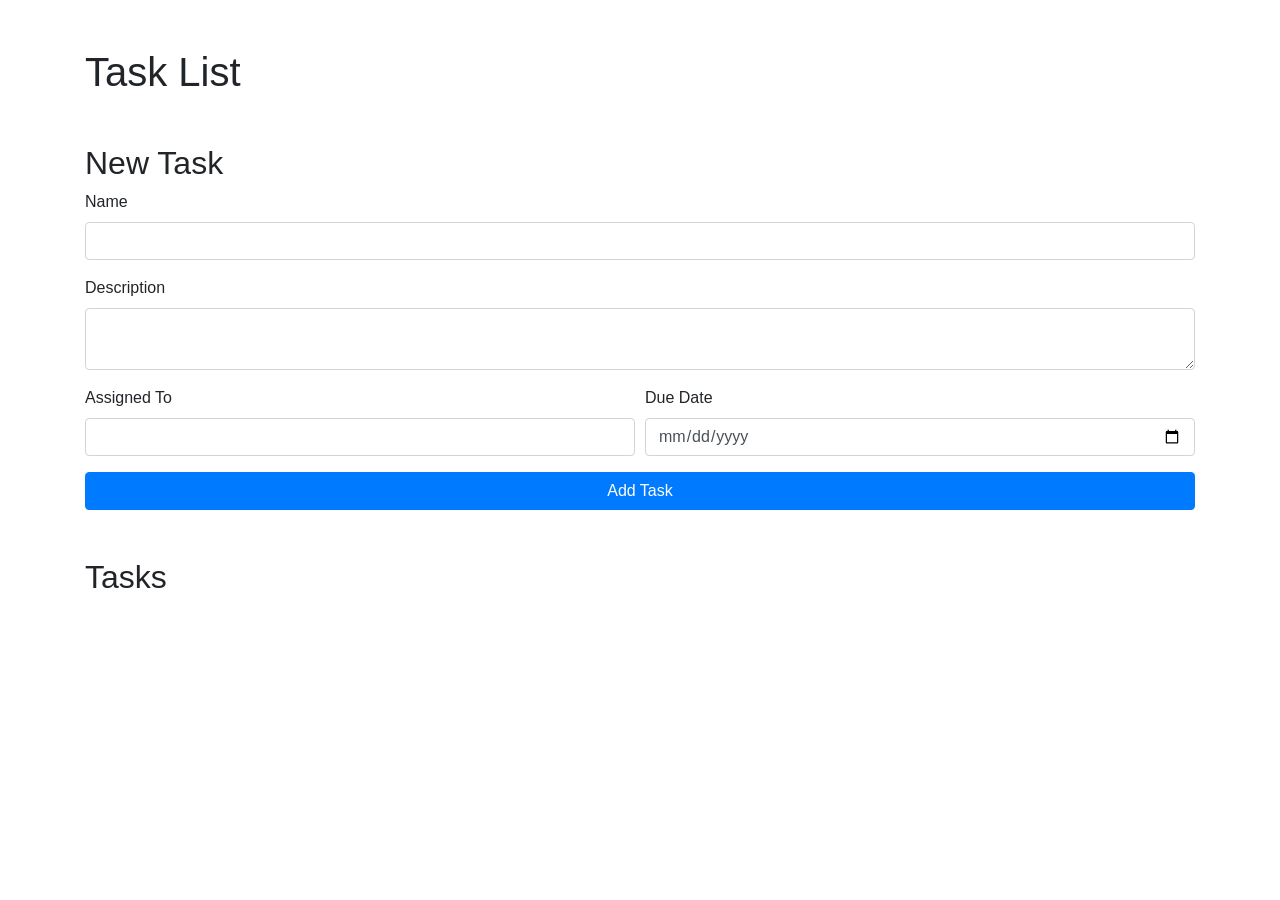
==== index.html @ 2e141441 "Create index.html" ====
<!DOCTYPE html>
<html lang="en">

<head>
    <!-- Required meta tags -->
    <meta charset="utf-8">
    <meta name="viewport" content="width=device-width, initial-scale=1, shrink-to-fit=no">

    <!-- Bootstrap CSS -->
    <link rel="stylesheet" href="https://stackpath.bootstrapcdn.com/bootstrap/4.5.2/css/bootstrap.min.css"
        integrity="sha384-JcKb8q3iqJ61gNV9KGb8thSsNjpSL0n8PARn9HuZOnIxN0hoP+VmmDGMN5t9UJ0Z" crossorigin="anonymous">

    <title>Task List</title>
</head>

<body>
    <div class="container">
        <h1 class="my-5">Task List</h1>
        <div class="row mb-5">
            <div class="col">
                <h2>New Task</h2>
                <form id="newTaskForm">
                    <div class="form-group">
                        <label for="newTaskNameInput">Name</label>
                        <input type="text" class="form-control" id="newTaskNameInput">
                    </div>
                    <div class="form-group">
                        <label for="newTaskDescription">Description</label>
                        <textarea type="text" class="form-control" id="newTaskDescription"></textarea>
                    </div>
                    <div class="form-row">
                        <div class="form-group col">
                            <label for="newTaskAssignedTo">Assigned To</label>
                            <input type="text" class="form-control" id="newTaskAssignedTo">
                        </div>
                        <div class="form-group col">
                            <label for="newTaskDueDate">Due Date</label>
                            <input type="date" class="form-control" id="newTaskDueDate">
                        </div>
                    </div>
                    <button type="submit" class="btn btn-primary btn-block">Add Task</button>
                </form>
            </div>
        </div>
        <div class="row">
            <div class="col">
                <h2>Tasks</h2>
                <ul class="list-group" id="tasksList">
                </ul>
            </div>
            <div class="col"></div>
        </div>
    </div>

    <script src="https://code.jquery.com/jquery-3.5.1.slim.min.js"
        integrity="sha384-DfXdz2htPH0lsSSs5nCTpuj/zy4C+OGpamoFVy38MVBnE+IbbVYUew+OrCXaRkfj"
        crossorigin="anonymous"></script>
    <script src="https://cdn.jsdelivr.net/npm/popper.js@1.16.1/dist/umd/popper.min.js"
        integrity="sha384-9/reFTGAW83EW2RDu2S0VKaIzap3H66lZH81PoYlFhbGU+6BZp6G7niu735Sk7lN"
        crossorigin="anonymous"></script>
    <script src="https://stackpath.bootstrapcdn.com/bootstrap/4.5.2/js/bootstrap.min.js"
        integrity="sha384-B4gt1jrGC7Jh4AgTPSdUtOBvfO8shuf57BaghqFfPlYxofvL8/KUEfYiJOMMV+rV"
        crossorigin="anonymous"></script>

    <script src="js/taskManager.js"></script>
    <script src="js/index.js"></script>
</body>

</html>
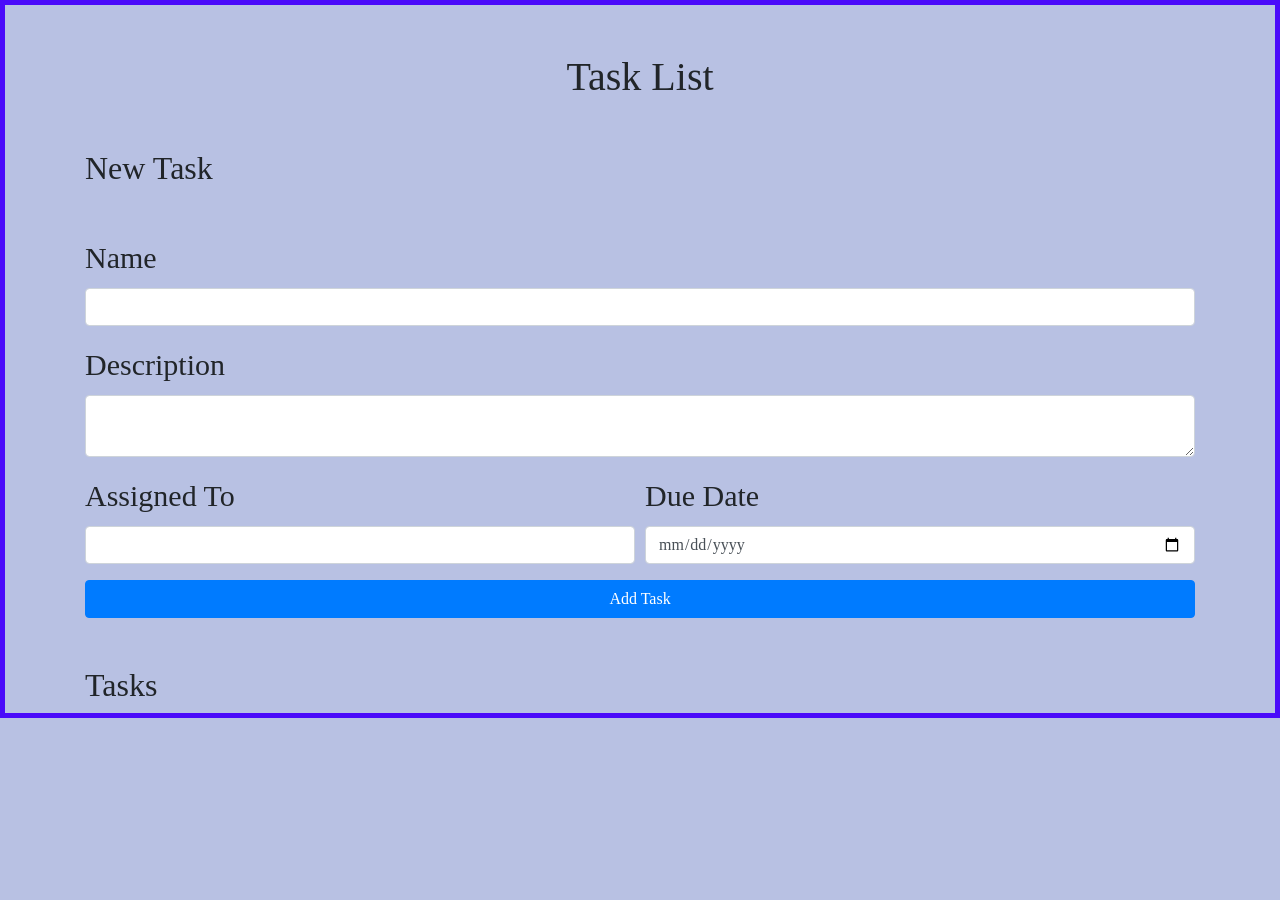
==== commit 71849d3d: "final project revisions" ====
--- a/index.html
+++ b/index.html
@@ -9,6 +9,7 @@
     <!-- Bootstrap CSS -->
     <link rel="stylesheet" href="https://stackpath.bootstrapcdn.com/bootstrap/4.5.2/css/bootstrap.min.css"
         integrity="sha384-JcKb8q3iqJ61gNV9KGb8thSsNjpSL0n8PARn9HuZOnIxN0hoP+VmmDGMN5t9UJ0Z" crossorigin="anonymous">
+        <link rel="stylesheet" href="style.css">
 
     <title>Task List</title>
 </head>
@@ -19,6 +20,7 @@
         <div class="row mb-5">
             <div class="col">
                 <h2>New Task</h2>
+                <div id="error" class="blinking"></div>
                 <form id="newTaskForm">
                     <div class="form-group">
                         <label for="newTaskNameInput">Name</label>
@@ -62,8 +64,9 @@
         integrity="sha384-B4gt1jrGC7Jh4AgTPSdUtOBvfO8shuf57BaghqFfPlYxofvL8/KUEfYiJOMMV+rV"
         crossorigin="anonymous"></script>
 
-    <script src="js/taskManager.js"></script>
-    <script src="js/index.js"></script>
+    <script src="taskManager.js"></script>
+    <script src="index.js"></script>
+    
 </body>
 
 </html>
--- a/style.css
+++ b/style.css
@@ -0,0 +1,28 @@
+body {
+  font-size: 30px;
+  font-family: 'Roboto Slab', serif;
+  box-sizing: border-box;
+  border: 5px solid #4a0afa;
+  background-color: #b8c1e3;
+}
+
+h1 {
+  text-align: center;
+}
+
+#error {
+  padding: 20px 0;
+  font-size: 1rem;
+  font-weight: bold;
+}
+
+.blinking{
+    animation:blinkingText 1.2s infinite;
+}
+@keyframes blinkingText{
+    0%{     color: #ff0000;    }
+    49%{    color: #ff0000; }
+    60%{    color: transparent; }
+    99%{    color:transparent;  }
+    100%{   color: #ff0000;    }
+}
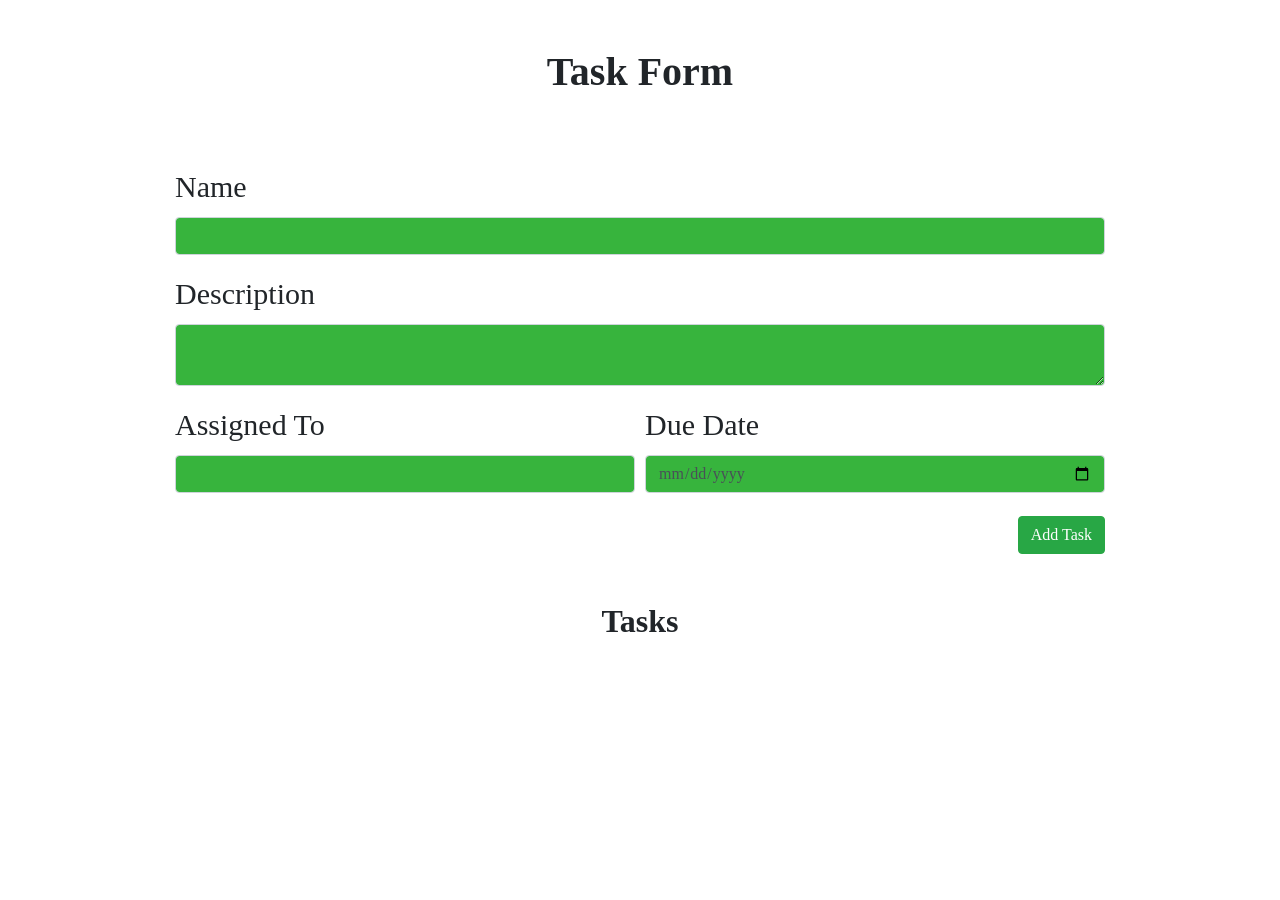
==== commit 64065521: "Update html Made sure this html is uodated" ====
--- a/index.html
+++ b/index.html
@@ -2,71 +2,69 @@
 <html lang="en">
 
 <head>
-    <!-- Required meta tags -->
-    <meta charset="utf-8">
-    <meta name="viewport" content="width=device-width, initial-scale=1, shrink-to-fit=no">
+  <!-- Required meta tags -->
+  <meta charset="utf-8">
+  <meta name="viewport" content="width=device-width, initial-scale=1, shrink-to-fit=no">
 
-    <!-- Bootstrap CSS -->
-    <link rel="stylesheet" href="https://stackpath.bootstrapcdn.com/bootstrap/4.5.2/css/bootstrap.min.css"
-        integrity="sha384-JcKb8q3iqJ61gNV9KGb8thSsNjpSL0n8PARn9HuZOnIxN0hoP+VmmDGMN5t9UJ0Z" crossorigin="anonymous">
-        <link rel="stylesheet" href="style.css">
+  <!-- Bootstrap CSS -->
+  <link rel="stylesheet" href="https://stackpath.bootstrapcdn.com/bootstrap/4.5.2/css/bootstrap.min.css" integrity="sha384-JcKb8q3iqJ61gNV9KGb8thSsNjpSL0n8PARn9HuZOnIxN0hoP+VmmDGMN5t9UJ0Z" crossorigin="anonymous">
+  <link rel="stylesheet" href="/style.css">
 
-    <title>Task List</title>
+  <title>Task Form</title>
 </head>
 
 <body>
-    <div class="container">
-        <h1 class="my-5">Task List</h1>
-        <div class="row mb-5">
-            <div class="col">
-                <h2>New Task</h2>
-                <div id="error" class="blinking"></div>
-                <form id="newTaskForm">
-                    <div class="form-group">
-                        <label for="newTaskNameInput">Name</label>
-                        <input type="text" class="form-control" id="newTaskNameInput">
-                    </div>
-                    <div class="form-group">
-                        <label for="newTaskDescription">Description</label>
-                        <textarea type="text" class="form-control" id="newTaskDescription"></textarea>
-                    </div>
-                    <div class="form-row">
-                        <div class="form-group col">
-                            <label for="newTaskAssignedTo">Assigned To</label>
-                            <input type="text" class="form-control" id="newTaskAssignedTo">
-                        </div>
-                        <div class="form-group col">
-                            <label for="newTaskDueDate">Due Date</label>
-                            <input type="date" class="form-control" id="newTaskDueDate">
-                        </div>
-                    </div>
-                    <button type="submit" class="btn btn-primary btn-block">Add Task</button>
-                </form>
+  <div class="container">
+    <h1 class="my-5">Task Form</h1>
+    <div class="row mb-5">
+      <div class="col">
+        <div id="messagetoUser"></div>
+        <div id="error" class="blinking"></div>
+        <form id="newTaskForm">
+          <div class="form-group">
+            <label for="newTaskNameInput">Name</label>
+            <input type="text" class="form-control" id="newTaskNameInput">
+          </div>
+          <div class="form-group">
+            <label for="newTaskDescription">Description</label>
+            <textarea type="text" class="form-control" id="newTaskDescription"></textarea>
+          </div>
+          <div class="form-row">
+            <div class="form-group col">
+              <label for="newTaskAssignedTo">Assigned To</label>
+              <input type="text" class="form-control" id="newTaskAssignedTo">
             </div>
-        </div>
-        <div class="row">
-            <div class="col">
-                <h2>Tasks</h2>
-                <ul class="list-group" id="tasksList">
-                </ul>
+            <div class="form-group col">
+              <label for="newTaskDueDate">Due Date</label>
+              <input type="date" class="form-control" id="newTaskDueDate">
             </div>
-            <div class="col"></div>
-        </div>
+          </div>
+          <div class="text-right">
+            <button type="submit" class="btn btn-primary btn-success">Add Task</button>
+          </div>
+        </form>
+      </div>
     </div>
+    <h2>Tasks</h2>
+    <!-- <div class="container" id="listCards> -->
+    <div class="row">
+      <div class="card-columns mx-auto d-flex justify-content-center col-12">
+        <ul class="list-group" id="tasksList">
+          <li class></li>
+        </ul>
+      </div>
+      <!-- <div class="col"></div> -->
+    </div>
+    <!-- </div> -->
+  </div>
 
-    <script src="https://code.jquery.com/jquery-3.5.1.slim.min.js"
-        integrity="sha384-DfXdz2htPH0lsSSs5nCTpuj/zy4C+OGpamoFVy38MVBnE+IbbVYUew+OrCXaRkfj"
-        crossorigin="anonymous"></script>
-    <script src="https://cdn.jsdelivr.net/npm/popper.js@1.16.1/dist/umd/popper.min.js"
-        integrity="sha384-9/reFTGAW83EW2RDu2S0VKaIzap3H66lZH81PoYlFhbGU+6BZp6G7niu735Sk7lN"
-        crossorigin="anonymous"></script>
-    <script src="https://stackpath.bootstrapcdn.com/bootstrap/4.5.2/js/bootstrap.min.js"
-        integrity="sha384-B4gt1jrGC7Jh4AgTPSdUtOBvfO8shuf57BaghqFfPlYxofvL8/KUEfYiJOMMV+rV"
-        crossorigin="anonymous"></script>
+  <script src="https://code.jquery.com/jquery-3.5.1.slim.min.js" integrity="sha384-DfXdz2htPH0lsSSs5nCTpuj/zy4C+OGpamoFVy38MVBnE+IbbVYUew+OrCXaRkfj" crossorigin="anonymous"></script>
+  <script src="https://cdn.jsdelivr.net/npm/popper.js@1.16.1/dist/umd/popper.min.js" integrity="sha384-9/reFTGAW83EW2RDu2S0VKaIzap3H66lZH81PoYlFhbGU+6BZp6G7niu735Sk7lN" crossorigin="anonymous"></script>
+  <script src="https://stackpath.bootstrapcdn.com/bootstrap/4.5.2/js/bootstrap.min.js" integrity="sha384-B4gt1jrGC7Jh4AgTPSdUtOBvfO8shuf57BaghqFfPlYxofvL8/KUEfYiJOMMV+rV" crossorigin="anonymous"></script>
 
-    <script src="taskManager.js"></script>
-    <script src="index.js"></script>
-    
+  <script src="taskManager.js"></script>
+  <script src="index.js"></script>
+
 </body>
 
 </html>
--- a/style.css
+++ b/style.css
@@ -1,23 +1,68 @@
 body {
   font-size: 30px;
   font-family: 'Roboto Slab', serif;
-  box-sizing: border-box;
-  border: 5px solid #4a0afa;
-  background-color: #b8c1e3;
+  background-image: url("/final-project/resources/taskclock.jpg");
+  background-repeat: no-repeat;
+  background-position: center;
+  background-size: cover;
+  height: 50%;
 }
 
-h1 {
+.container {
+  width: 75%;
+  margin: auto;
+}
+
+#taskListing {
+  width: 70%;
+  margin: auto;
+}
+
+ul {
+  padding: 10px;
+}
+
+h1, h2 {
+  font-weight: bolder;
   text-align: center;
 }
 
+input {
+  border: 3px solid #000e02;
+  border-radius: 10px;
+  background-color: #d3dfd5;
+}
+
+button {
+  font-weight: bolder;
+}
+
+input:invalid {
+  background-color: #df725f;
+}
+
+input:valid {
+  background-color: #37b43d;
+}
+
+textarea:invalid {
+  background-color: #df725f;
+}
+
+textarea:valid {
+  background-color: #37b43d;
+}
+
+
 #error {
-  padding: 20px 0;
+  padding: 10px 0;
   font-size: 1rem;
   font-weight: bold;
 }
 
 .blinking{
-    animation:blinkingText 1.2s infinite;
+  text-align: center;
+  animation:blinkingText 1.2s infinite;
 }
 @keyframes blinkingText{
     0%{     color: #ff0000;    }
